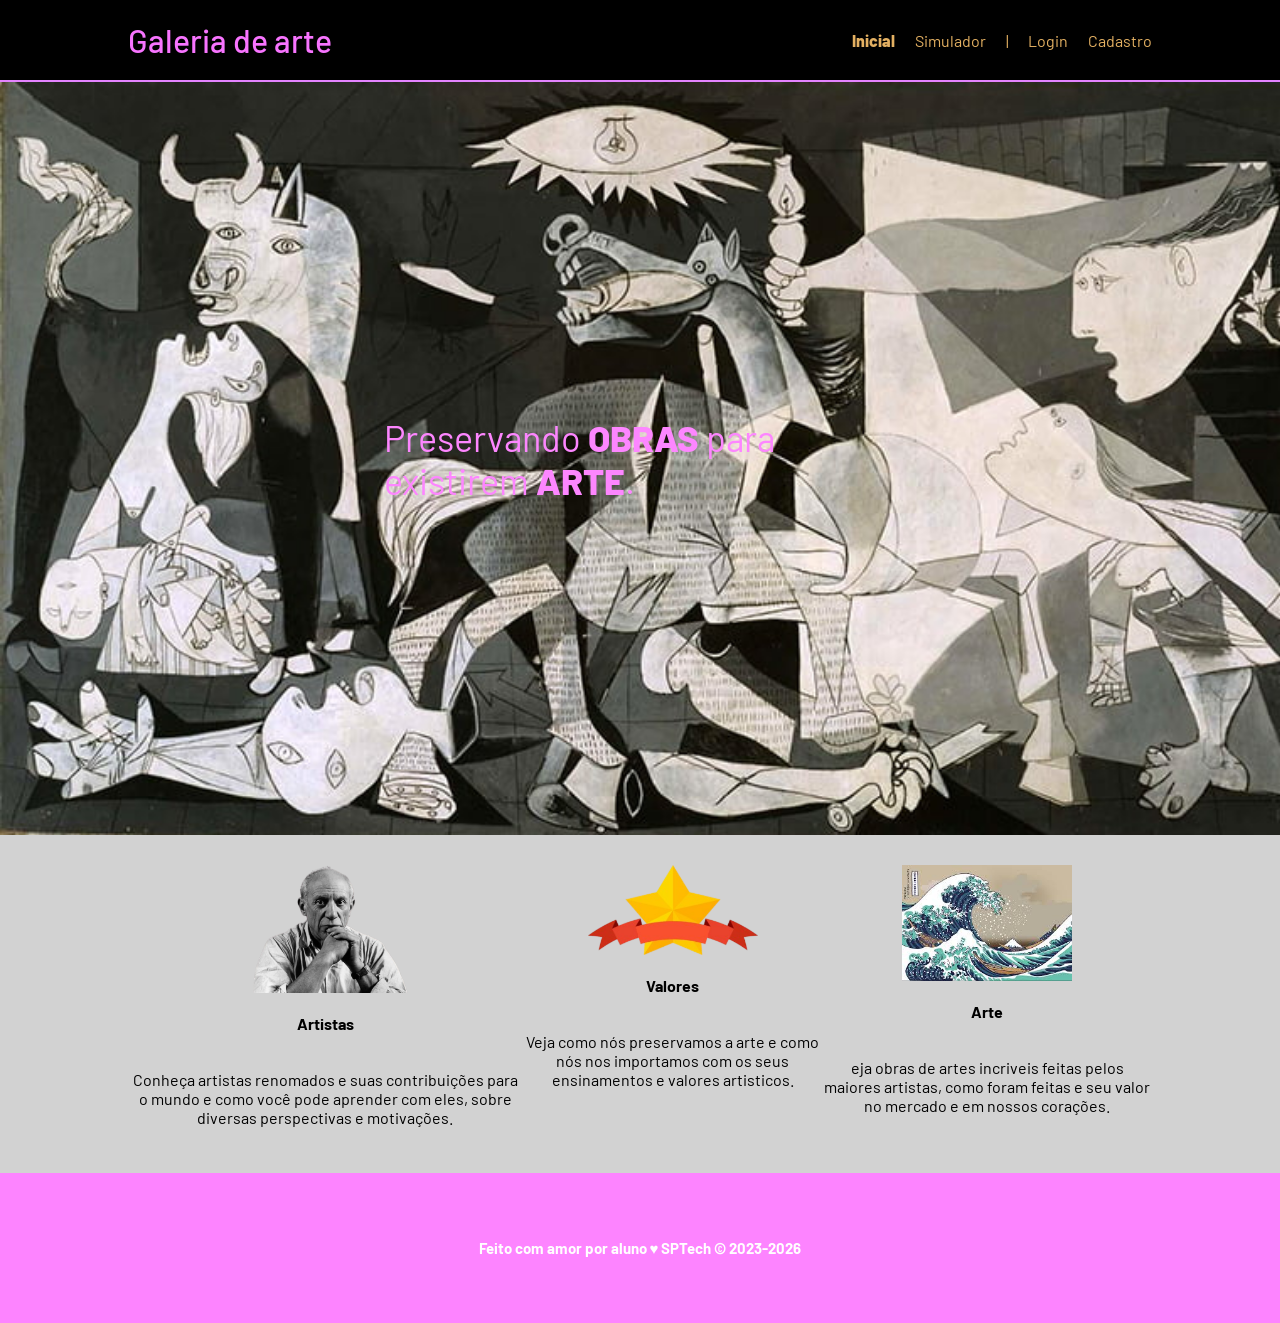
==== public/index.html @ 7936cb38 "Muda home e index" ====
<!DOCTYPE html>
<html lang="en">

<head>
    <meta charset="UTF-8">
    <meta http-equiv="X-UA-Compatible" content="IE=edge">
    <meta name="viewport" content="width=device-width, initial-scale=1.0">

    <title>Galeria de arte | Página Inicial</title>

    <script src="./js/sessao.js"></script>

    <link rel="stylesheet" href="./css/estilo.css">
    <link rel="icon" href="./assets/icon/Favicon2.ico">
    <link rel="preconnect" href="https://fonts.gstatic.com">
</head>

<body>
    <div class="header">
      <div class="container">
        <h1 class="titulo">Galeria de arte</h1>
        <ul class="navbar">
          <li class="agora">
            <a href="#">Inicial</a>
          </li>
          <li>
            <a href="simulador.html">Simulador</a>
          </li>
          <li>|</li>
          <li>
            <a href="login.html">Login</a>
          </li>
          <li>
            <a href="cadastro.html">Cadastro</a>
          </li>
        </ul>
      </div>
    </div>
  
    <div class="banner">
      <div class="container">
        <p>Preservando <span>OBRAS</span> para existirem <span>ARTE</span>.</p>
      </div>
    </div>
  
    <div class="social">
      <div class="container">
        <div class="boxes">
          <div class="box">
            <img src="assets/imgs/picasso.png">
            <h4>Artistas</h4>
            <p>Conheça artistas renomados e suas contribuições para o mundo e como você pode aprender com eles, sobre diversas perspectivas e motivações.</p>
          </div>
          <div class="box">
            <img src="assets/imgs/Valor.png">
            <h4>Valores</h4>
            <p>Veja como nós preservamos a arte e como nós nos importamos com os seus ensinamentos e valores artisticos.</p>
          </div>
          <div class="box">
            <img src="assets/imgs/Kanagawa.jpeg">
            <h4>Arte</h4>
            <p>eja obras de artes incriveis feitas pelos maiores artistas, como foram feitas e seu valor no mercado e em nossos corações.</p>
          </div>
        </div>
      </div>
    </div>
  
    <div class="footer">
      <div class="container">
        <h4>Feito com amor por aluno &hearts; SPTech &copy; 2023-2026</h4>
      </div>
    </div>
  </body>

</html>
---- public/css/estilo.css ----
@import url('https://fonts.googleapis.com/css2?family=Barlow:ital,wght@0,100;0,200;0,300;0,400;0,500;0,600;0,700;0,800;0,900;1,100;1,200;1,300;1,400;1,500;1,600;1,700;1,800;1,900&display=swap');

body {
  margin: 0;
  padding: 0;
  font-family: 'Barlow', 'Segoe UI', 'Segoe UI', Tahoma, Geneva, Verdana, sans-serif;
  background-color: black;
}

:root {
  --tamanho-header: 80px;
  --tamanho-banner: calc(100vh - var(--tamanho-header) - var(--tamanho-footer) - 2px);
  --tamanho-simulador: calc(100vh - var(--tamanho-header) - var(--tamanho-footer) - 2px);
  --tamanho-login: calc(100vh - var(--tamanho-header) - var(--tamanho-footer) - 2px);
  --tamanho-footer: 65px;
}

.container {
  display: flex;
  width: 80%;
  margin: auto;
}

.header {
  height: var(--tamanho-header);
  border-bottom: 2px solid #e483ff;
}

.header .container {
  justify-content: space-between;
  align-items: center;
  height: 100%;
}

.header a {
  text-decoration: none;
  color: #e3b062;
}

.agora {
  font-weight: 800;
}

.navbar {
  width: 300px;
  display: flex;
  align-items: center;
  justify-content: space-between;
  list-style: none;
  color: #e3b062;
}

.titulo {
  color: #f874ff;
  width: fit-content;
  font-weight: 500;
}

.header h1 {
  margin: 0;
}

/* BANNER */

.banner {
  height: var(--tamanho-banner);
  color: rgb(253, 134, 255);
  background-image: url('../assets/imgs/Picaquadro.jpg');
  background-size: cover;
}

.banner .container {
  justify-content: center;
  align-items: center;
  height: 100%;
}

.banner .container p {
  width: 50%;
  margin: 0;
  padding: 0;
  font-size: 36px;
}

.banner .container span {
  font-weight: 800;
}

/* MISSÃO VISÃO VALORES */

.social {
  background-color: #d2d2d2;
  display: flex;
}

.social .container {
  justify-content: center;
}

.box img {
  width: 170px;
}

.social .container .boxes {
  display: flex;
  justify-content: space-between;
  width: 100%;
  padding: 30px 0;
}

.social p {
  text-align: center;
}

.box {
  display: flex;
  flex-direction: column;
  align-items: center;
}

/* FOOTER */

.footer {
  background-color: #fd84ff;
  height: 150px;
  color: #fff;
  display: flex;
  font-size: 15px;
}

.footer .container {
  justify-content: center;
  text-align: center;
}

.footer .container .version {
  font-size: 12px;
}

/* LOGIN */

.login {
  height: var(--tamanho-login);
  background-image: url('../assets/imgs/bg-jelly-fish-para-home.png');
  background-size: cover;
}

.login .container {
  justify-content: center;
  align-items: center;
  height: 100%;
}

.card {
  width: 50%;
  background-color: #e5e5e5;
  border-radius: 10px;
  display: flex;
  align-items: center;
  justify-content: space-evenly;
  color: palevioletred;
  flex-direction: column;
  height: fit-content;
  padding: 20px 0;
}

.card h2 {
  margin: 0;
  font-size: 30px;
}

.formulario {
  display: flex;
  height: 90%;
  width: 80%;
  justify-content: space-around;
  flex-direction: column;
}

.formulario span {
  font-size: 15px;
  font-weight: 800;
}

.formulario input {
  border: 2px solid #32b9cd;
  text-align: center;
  border-radius: 10px;
  margin: 0;
}

.formulario select {
  border: 2px solid #32b9cd;
  background-color: white;
  color: gray;
  height: 36px;
  text-align: center;
  border-radius: 10px;
  margin: 0;
}

.campo {
  display: flex;
  flex-direction: column;
  justify-content: start;
  padding: 5px 0;
}

.botao {
  cursor: pointer;
  font-family: "Barlow", sans-serif;
  border: 0;
  border-radius: 5px;
  font-weight: 600;
  font-size: 18px;
  color: #fff;
  background-color: #ED145B;
  width: 120px;
  height: 30px;
  align-self: center;
  margin-top: 20px;
}

.loading-div {
  width: 50px;
  display: none;
}

.loading-div img {
  height: 50px;
  width: 50px;
}

#div_erros_login {
  display: none
}

/* FORMULARIO */

.alerta_erro{
  display: flex;
  justify-content: flex-end;
}

.card_erro {
  display: none;
  background-color: #fff;
  color: black;
  width: 230px;
  position: fixed;
  border-radius: 4px;
  border: #ED145B 3px solid;
  padding: 10px;
  margin-right: 10%;
}

.card_erro #mensagem_erro{
  font-weight: 500;
  font-size: 20px;
}

.formulario .tipo_campo {
  font-size: 20px;
  font-weight: 600 !important;
}

.formulario {
  display: flex;
  flex-direction: column;
}

input {
  margin-bottom: 10px;
  border: 2px solid #32b9cd;
  padding: 10px;
  text-align: center;
  border-radius: 10px;
}

.btn {
  font-family: "Barlow", sans-serif;
  border: 0;
  border-radius: 5px;
  font-weight: 600;
  font-size: 18px;
  padding: 10px 15px;
  color: white;
  background-color: #ED145B;
  width: 120px;
  align-self: center;
  margin-top: 5px;
}

.loading-div {
  width: 50px;
  margin: auto;
  display: none;
}

.loading-div img {
  height: 50px;
  width: 50px;
}

/* SIMULADOR */

.simulador {
  color: white;
}

.simulador .container {
  flex-direction: column;
  overflow: scroll; 
  height: var(--tamanho-simulador);
}

/* ALERTA */

#alerta {
  position: absolute;
  right: 0;
  bottom: 0;
}

.mensagem-alarme {
  background-color: white;
  border-radius: 5px;
  width: 300px;
  height: 80px;
  margin: 10px;
  padding: 10px 0;
  display: flex;
  justify-content: space-evenly;
  align-items: center;
}

.mensagem-alarme h3 {
  font-size: 14px;
  margin: 0;
}

.mensagem-alarme .informacao {
  width: 66%;
}

.alarme-sino {
  width: 48px;
  height: 48px;
  animation-name: bell;
  animation-duration: 4s;
  background-image: url('https://cdn-icons-png.flaticon.com/512/1157/1157000.png');
  background-size: cover;
  animation-iteration-count: infinite;
}

@keyframes bell {
  0%   {transform: rotate(25deg)}
  25%  {transform: rotate(-25deg)}
  50%  {transform: rotate(25deg)}
  75%  {transform: rotate(-25deg)}
  100% {transform: rotate(25deg)}
}
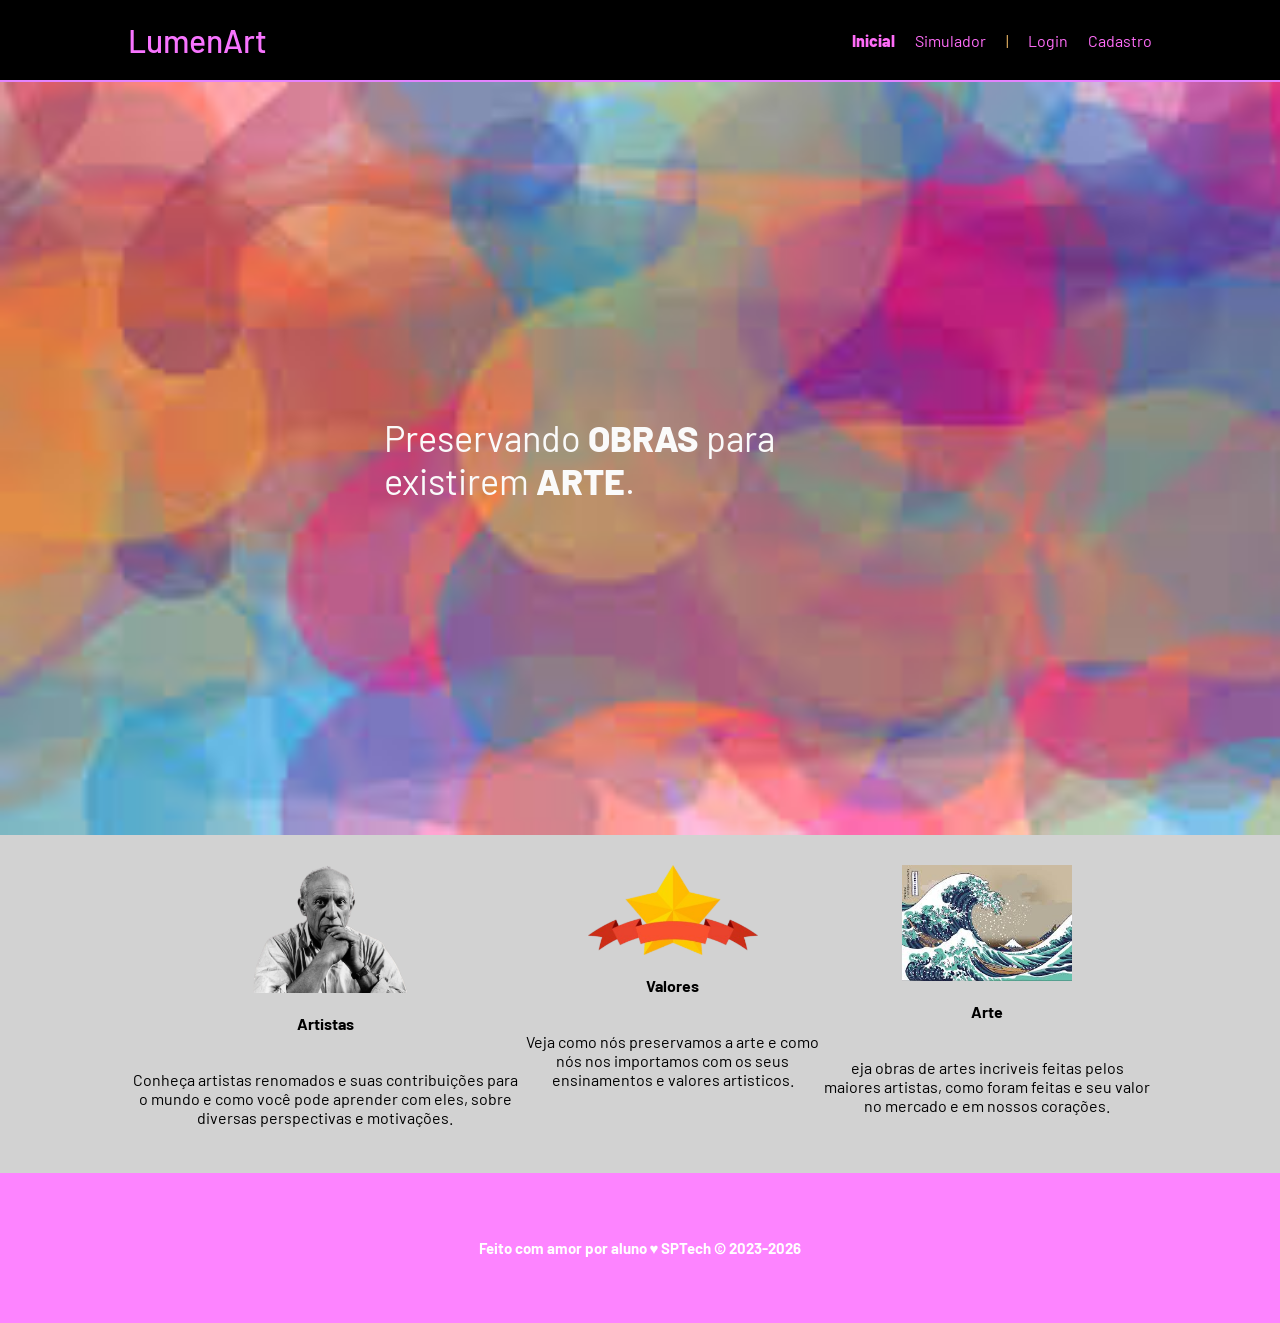
==== commit bb55fdd6: "mudanças no nome do projeto e na rota do aviso" ====
--- a/public/index.html
+++ b/public/index.html
@@ -6,7 +6,7 @@
     <meta http-equiv="X-UA-Compatible" content="IE=edge">
     <meta name="viewport" content="width=device-width, initial-scale=1.0">
 
-    <title>Galeria de arte | Página Inicial</title>
+    <title>LumenArt | Página Inicial</title>
 
     <script src="./js/sessao.js"></script>
 
@@ -18,7 +18,7 @@
 <body>
     <div class="header">
       <div class="container">
-        <h1 class="titulo">Galeria de arte</h1>
+        <h1 class="titulo">LumenArt</h1>
         <ul class="navbar">
           <li class="agora">
             <a href="#">Inicial</a>
--- a/public/css/estilo.css
+++ b/public/css/estilo.css
@@ -34,7 +34,7 @@
 
 .header a {
   text-decoration: none;
-  color: #e3b062;
+  color: #ff6cf8;
 }
 
 .agora {
@@ -64,8 +64,8 @@
 
 .banner {
   height: var(--tamanho-banner);
-  color: rgb(253, 134, 255);
-  background-image: url('../assets/imgs/Picaquadro.jpg');
+  color: rgb(250, 250, 250);
+  background-image: url('../assets/imgs/Artebonita.jpeg');
   background-size: cover;
 }
 
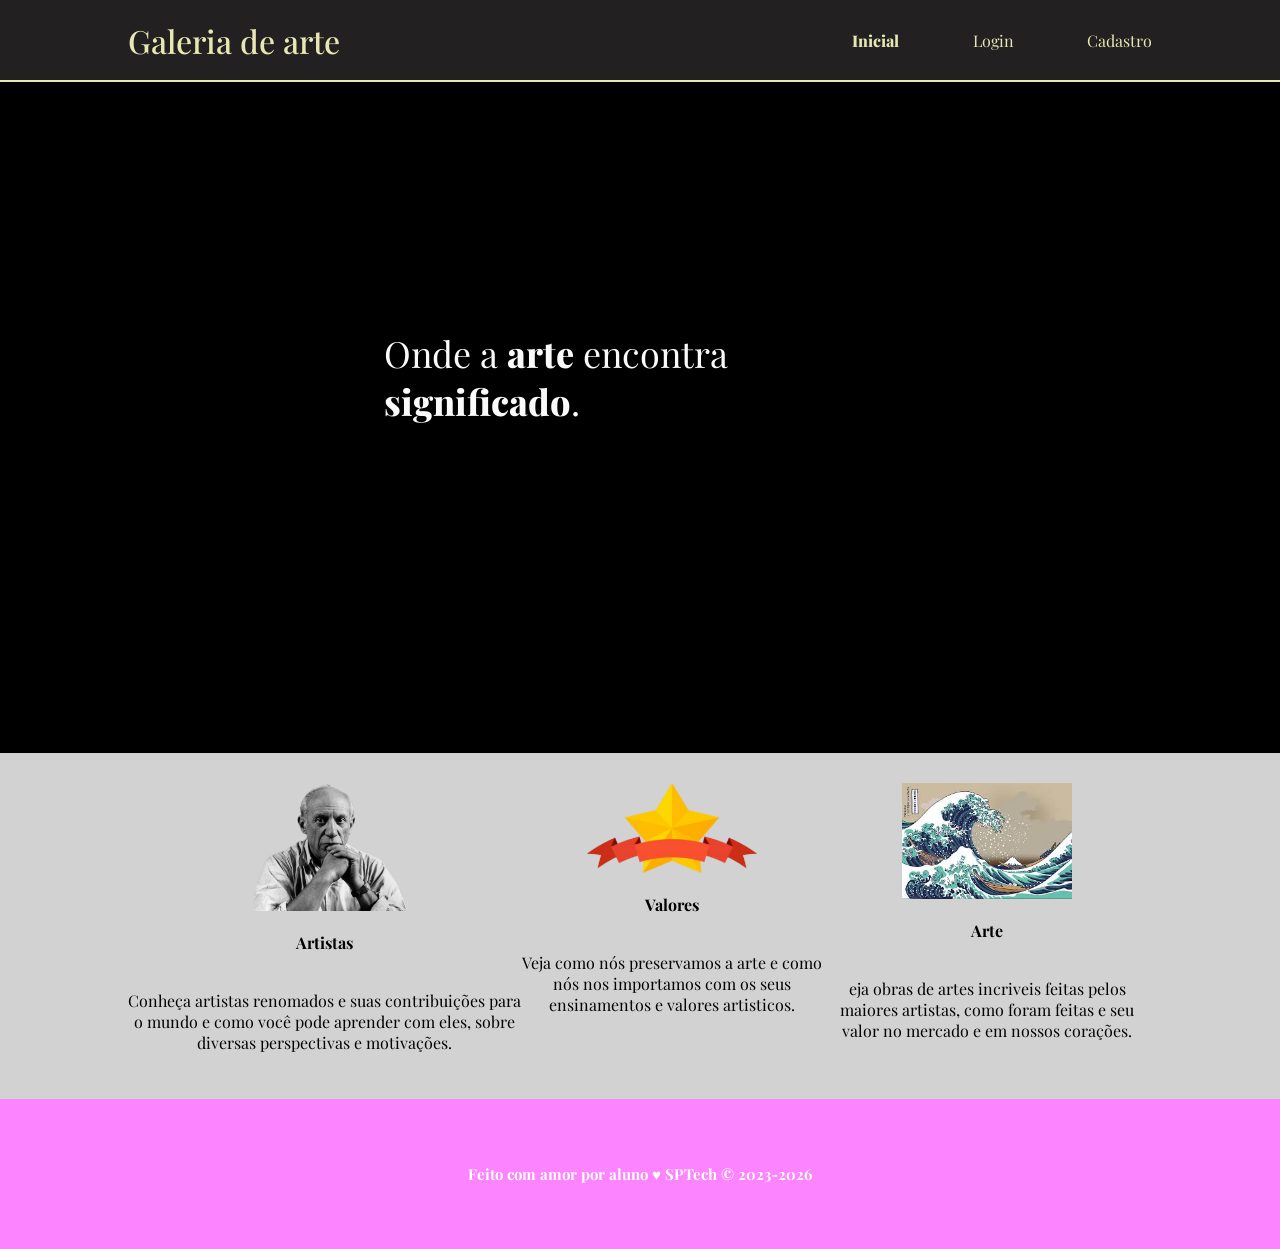
==== commit 9c2c2193: "Estilizando página index" ====
--- a/public/index.html
+++ b/public/index.html
@@ -6,7 +6,7 @@
     <meta http-equiv="X-UA-Compatible" content="IE=edge">
     <meta name="viewport" content="width=device-width, initial-scale=1.0">
 
-    <title>LumenArt | Página Inicial</title>
+    <title>Galeria de arte | Página Inicial</title>
 
     <script src="./js/sessao.js"></script>
 
@@ -18,15 +18,11 @@
 <body>
     <div class="header">
       <div class="container">
-        <h1 class="titulo">LumenArt</h1>
+        <h1 class="titulo">Galeria de arte</h1>
         <ul class="navbar">
           <li class="agora">
             <a href="#">Inicial</a>
           </li>
-          <li>
-            <a href="simulador.html">Simulador</a>
-          </li>
-          <li>|</li>
           <li>
             <a href="login.html">Login</a>
           </li>
@@ -39,7 +35,7 @@
   
     <div class="banner">
       <div class="container">
-        <p>Preservando <span>OBRAS</span> para existirem <span>ARTE</span>.</p>
+        <p>Onde a <span>arte</span> encontra <span>significado</span>.</p>
       </div>
     </div>
   
--- a/public/css/estilo.css
+++ b/public/css/estilo.css
@@ -1,9 +1,10 @@
-@import url('https://fonts.googleapis.com/css2?family=Barlow:ital,wght@0,100;0,200;0,300;0,400;0,500;0,600;0,700;0,800;0,900;1,100;1,200;1,300;1,400;1,500;1,600;1,700;1,800;1,900&display=swap');
+
+@import url('https://fonts.googleapis.com/css2?family=Playfair+Display:ital,wght@0,400..900;1,400..900&display=swap');
 
 body {
   margin: 0;
   padding: 0;
-  font-family: 'Barlow', 'Segoe UI', 'Segoe UI', Tahoma, Geneva, Verdana, sans-serif;
+  font-family: "Playfair Display", serif;
   background-color: black;
 }
 
@@ -23,7 +24,14 @@
 
 .header {
   height: var(--tamanho-header);
-  border-bottom: 2px solid #e483ff;
+  border-bottom: 2px solid #e6e7b3;
+  width: 100%;
+  background-color: rgba(68, 65, 65, 0.5);
+  backdrop-filter: blur(2px);
+  position: absolute;
+  z-index: 1000;
+  top: 0;
+  left: 0;
 }
 
 .header .container {
@@ -34,7 +42,7 @@
 
 .header a {
   text-decoration: none;
-  color: #ff6cf8;
+  color: #e6e7b3;
 }
 
 .agora {
@@ -51,7 +59,7 @@
 }
 
 .titulo {
-  color: #f874ff;
+  color: #e6e7b3;
   width: fit-content;
   font-weight: 500;
 }
@@ -65,14 +73,19 @@
 .banner {
   height: var(--tamanho-banner);
   color: rgb(250, 250, 250);
-  background-image: url('../assets/imgs/Artebonita.jpeg');
+  background-image: url('https://wallpaperbat.com/img/917951-museum-hd-wallpaper-and-background.png');
   background-size: cover;
+  object-fit: contain;
+  object-position: center;
+  width: 100%;
 }
 
 .banner .container {
   justify-content: center;
   align-items: center;
+  display: flex;
   height: 100%;
+  text-shadow: 2px 2px 2px rgba(0, 0, 0, 0.5);
 }
 
 .banner .container p {
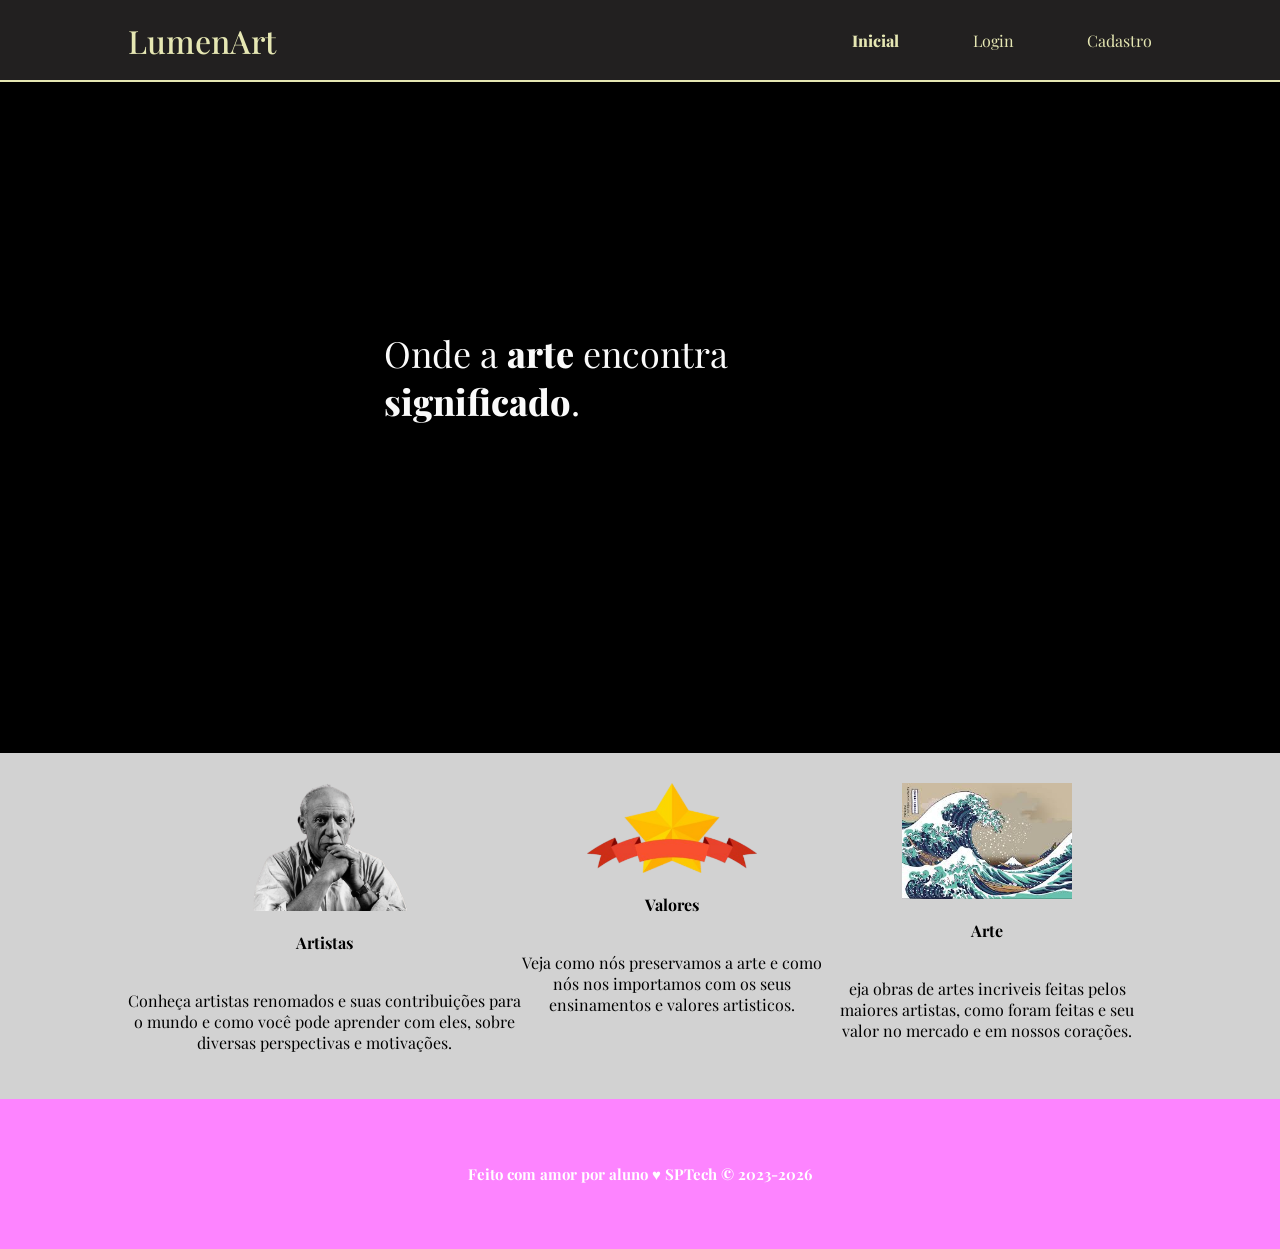
==== commit 2210fb31: "Estilizando página index" ====
--- a/public/index.html
+++ b/public/index.html
@@ -6,7 +6,7 @@
     <meta http-equiv="X-UA-Compatible" content="IE=edge">
     <meta name="viewport" content="width=device-width, initial-scale=1.0">
 
-    <title>Galeria de arte | Página Inicial</title>
+    <title>LumenArt | Página Inicial</title>
 
     <script src="./js/sessao.js"></script>
 
@@ -18,7 +18,7 @@
 <body>
     <div class="header">
       <div class="container">
-        <h1 class="titulo">Galeria de arte</h1>
+        <h1 class="titulo">LumenArt</h1>
         <ul class="navbar">
           <li class="agora">
             <a href="#">Inicial</a>
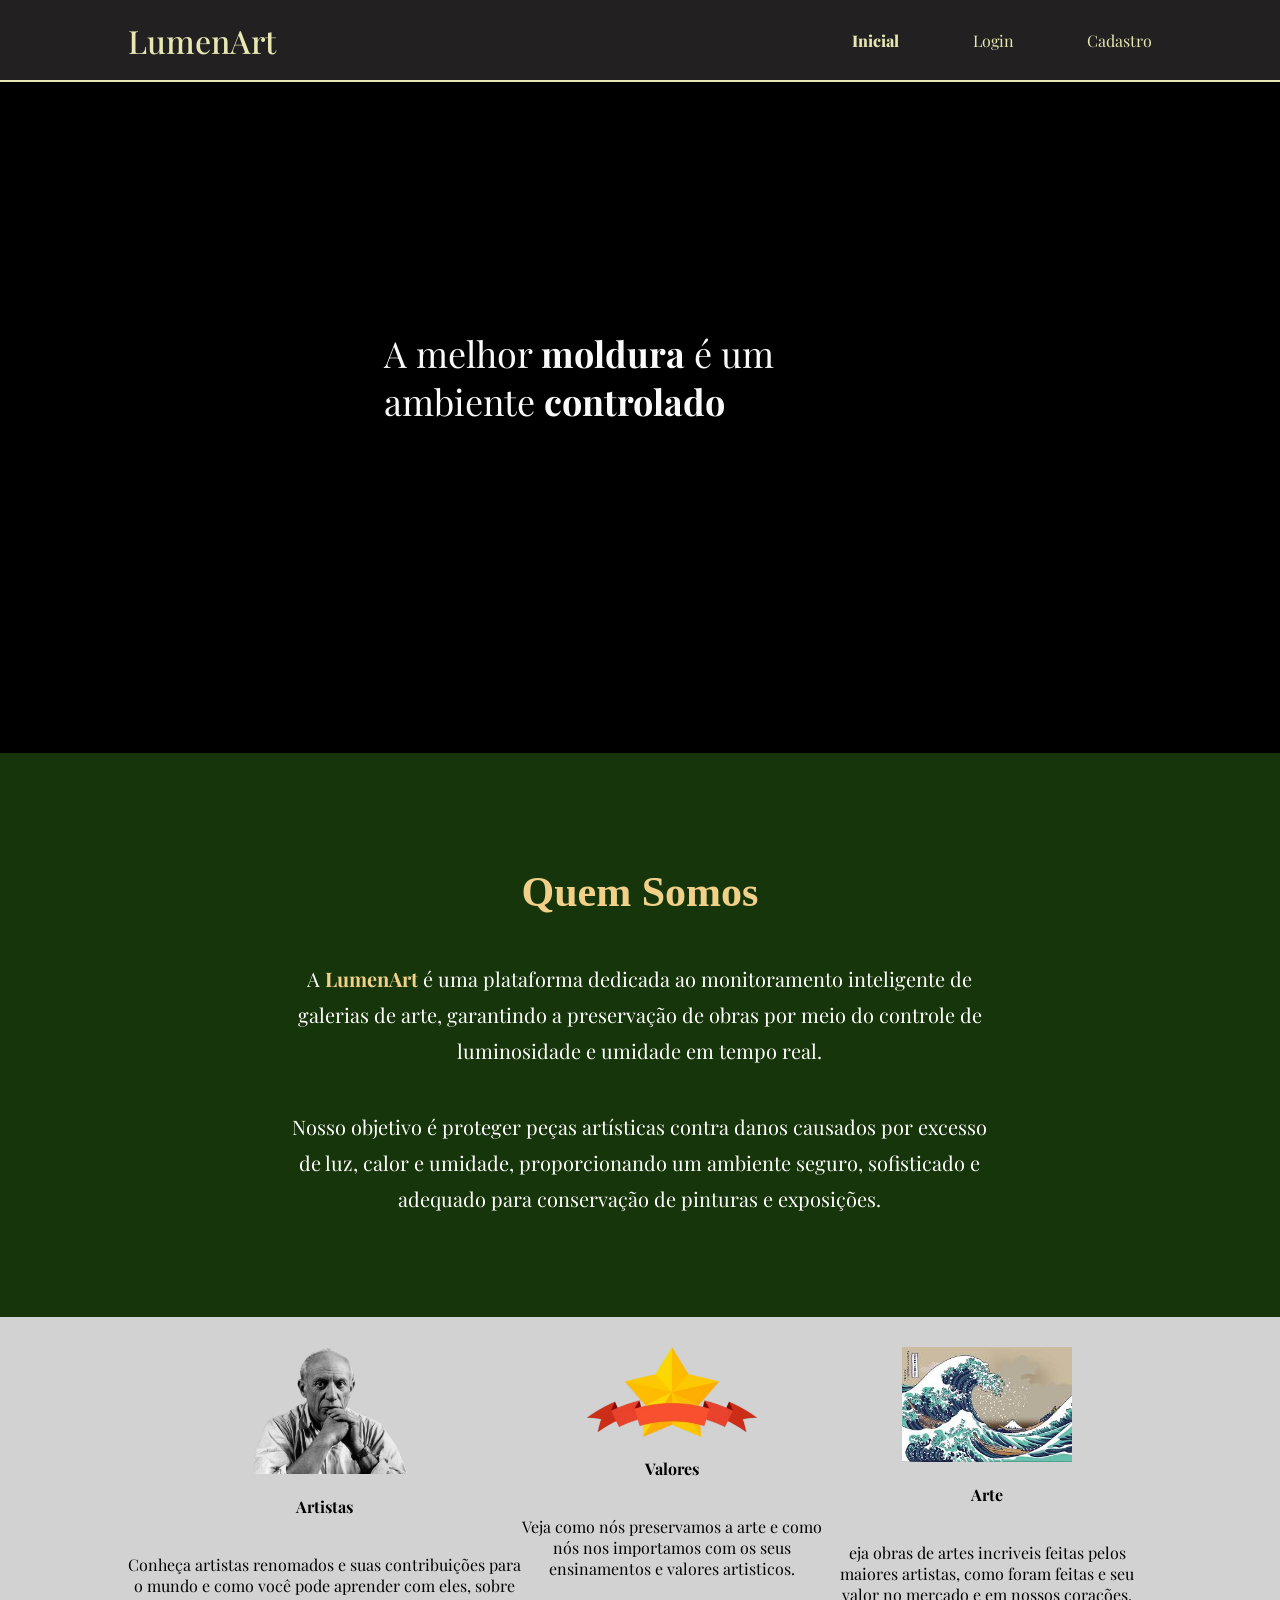
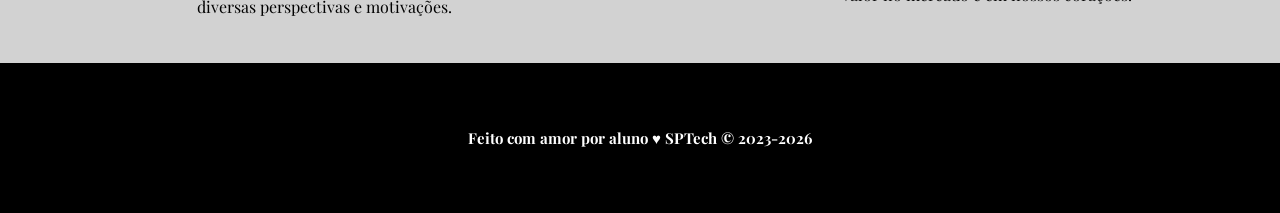
==== commit 656efde8: "css index NAO FINALIZADO" ====
--- a/public/index.html
+++ b/public/index.html
@@ -35,10 +35,26 @@
   
     <div class="banner">
       <div class="container">
-        <p>Onde a <span>arte</span> encontra <span>significado</span>.</p>
+        <p>A melhor <b>moldura</b> é um ambiente <b>controlado</b></p>
       </div>
     </div>
   
+    <div class="sobre">
+    <div class="container">
+        <h2>Quem Somos</h2>
+        <p>
+            A <span>LumenArt</span> é uma plataforma dedicada ao monitoramento inteligente
+            de galerias de arte, garantindo a preservação de obras por meio do controle
+            de luminosidade e umidade em tempo real.
+        </p>
+        <p>
+            Nosso objetivo é proteger peças artísticas contra danos causados por excesso
+            de luz, calor e umidade, proporcionando um ambiente seguro, sofisticado e
+            adequado para conservação de pinturas e exposições.
+        </p>
+    </div>
+</div>
+
     <div class="social">
       <div class="container">
         <div class="boxes">
--- a/public/css/estilo.css
+++ b/public/css/estilo.css
@@ -134,7 +134,7 @@
 /* FOOTER */
 
 .footer {
-  background-color: #fd84ff;
+  background-color: #000000;
   height: 150px;
   color: #fff;
   display: flex;
@@ -372,4 +372,38 @@
   50%  {transform: rotate(25deg)}
   75%  {transform: rotate(-25deg)}
   100% {transform: rotate(25deg)}
+}
+
+/* SOBRE */
+
+.sobre {
+  padding: 80px 0;
+  background: #17350a;
+  backdrop-filter: blur(6px);
+}
+
+.sobre .container {
+  flex-direction: column;
+  align-items: center;
+  text-align: center;
+}
+
+.sobre h2 {
+  color: #f1d18a;
+  font-size: 42px;
+  margin-bottom: 25px;
+  font-family: Georgia, 'Times New Roman', Times, serif;
+}
+
+.sobre p {
+  color: white;
+  width: 70%;
+  font-size: 20px;
+  line-height: 1.8;
+  margin-bottom: 20px;
+}
+
+.sobre span {
+  color: #f1d18a;
+  font-weight: bold;
 }
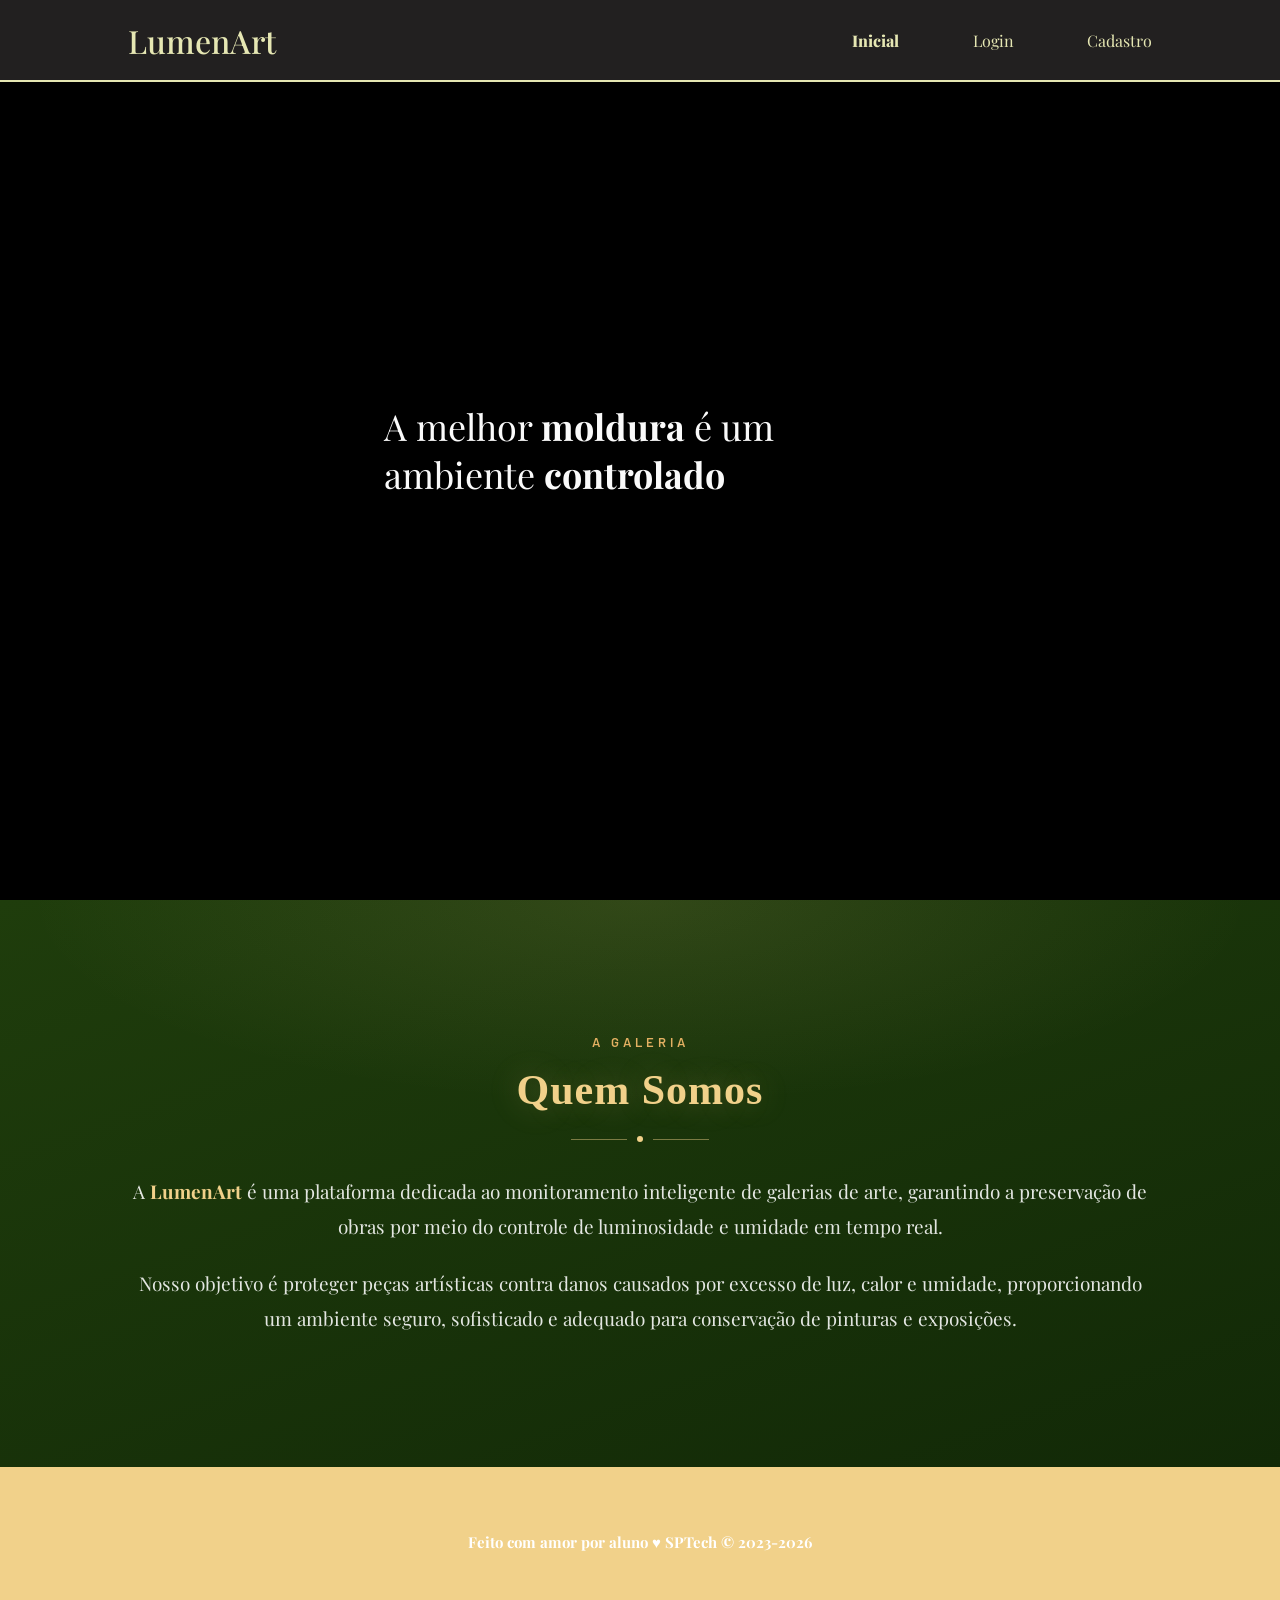
==== commit d620f70b: "index finalizado" ====
--- a/public/index.html
+++ b/public/index.html
@@ -41,42 +41,29 @@
   
     <div class="sobre">
     <div class="container">
-        <h2>Quem Somos</h2>
-        <p>
-            A <span>LumenArt</span> é uma plataforma dedicada ao monitoramento inteligente
-            de galerias de arte, garantindo a preservação de obras por meio do controle
-            de luminosidade e umidade em tempo real.
-        </p>
-        <p>
-            Nosso objetivo é proteger peças artísticas contra danos causados por excesso
-            de luz, calor e umidade, proporcionando um ambiente seguro, sofisticado e
-            adequado para conservação de pinturas e exposições.
-        </p>
+        <div class="sobre-moldura">
+            <span class="sobre-canto sobre-canto-tl"></span>
+            <span class="sobre-canto sobre-canto-tr"></span>
+            <span class="sobre-canto sobre-canto-bl"></span>
+            <span class="sobre-canto sobre-canto-br"></span>
+
+            <span class="sobre-eyebrow">A Galeria</span>
+            <h2>Quem Somos</h2>
+            <div class="sobre-divisor"><span></span></div>
+
+            <p>
+                A <span>LumenArt</span> é uma plataforma dedicada ao monitoramento inteligente
+                de galerias de arte, garantindo a preservação de obras por meio do controle
+                de luminosidade e umidade em tempo real.
+            </p>
+            <p>
+                Nosso objetivo é proteger peças artísticas contra danos causados por excesso
+                de luz, calor e umidade, proporcionando um ambiente seguro, sofisticado e
+                adequado para conservação de pinturas e exposições.
+            </p>
+        </div>
     </div>
-</div>
-
-    <div class="social">
-      <div class="container">
-        <div class="boxes">
-          <div class="box">
-            <img src="assets/imgs/picasso.png">
-            <h4>Artistas</h4>
-            <p>Conheça artistas renomados e suas contribuições para o mundo e como você pode aprender com eles, sobre diversas perspectivas e motivações.</p>
-          </div>
-          <div class="box">
-            <img src="assets/imgs/Valor.png">
-            <h4>Valores</h4>
-            <p>Veja como nós preservamos a arte e como nós nos importamos com os seus ensinamentos e valores artisticos.</p>
-          </div>
-          <div class="box">
-            <img src="assets/imgs/Kanagawa.jpeg">
-            <h4>Arte</h4>
-            <p>eja obras de artes incriveis feitas pelos maiores artistas, como foram feitas e seu valor no mercado e em nossos corações.</p>
-          </div>
-        </div>
-      </div>
-    </div>
-  
+</div>  
     <div class="footer">
       <div class="container">
         <h4>Feito com amor por aluno &hearts; SPTech &copy; 2023-2026</h4>
--- a/public/css/estilo.css
+++ b/public/css/estilo.css
@@ -1,5 +1,4 @@
-
-@import url('https://fonts.googleapis.com/css2?family=Playfair+Display:ital,wght@0,400..900;1,400..900&display=swap');
+@import url('https://fonts.googleapis.com/css2?family=Playfair+Display:ital,wght@0,400..900;1,400..900&family=Barlow:wght@400;500;600;700&display=swap');
 
 body {
   margin: 0;
@@ -10,7 +9,7 @@
 
 :root {
   --tamanho-header: 80px;
-  --tamanho-banner: calc(100vh - var(--tamanho-header) - var(--tamanho-footer) - 2px);
+  --tamanho-banner: 100vh;
   --tamanho-simulador: calc(100vh - var(--tamanho-header) - var(--tamanho-footer) - 2px);
   --tamanho-login: calc(100vh - var(--tamanho-header) - var(--tamanho-footer) - 2px);
   --tamanho-footer: 65px;
@@ -134,7 +133,7 @@
 /* FOOTER */
 
 .footer {
-  background-color: #000000;
+  background-color: #f1d18a;
   height: 150px;
   color: #fff;
   display: flex;
@@ -377,33 +376,89 @@
 /* SOBRE */
 
 .sobre {
-  padding: 80px 0;
-  background: #17350a;
-  backdrop-filter: blur(6px);
+  padding: clamp(70px, 12vw, 130px) 0;
+  background: radial-gradient(ellipse 80% 60% at 50% 0%, rgba(241, 209, 138, 0.10), transparent 60%),
+              linear-gradient(160deg, #1f3d0c 0%, #122907 100%);
+  position: relative;
+  overflow: hidden;
+}
+
+.sobre::before {
+  content: '';
+  position: absolute;
+  top: -10%;
+  left: 50%;
+  width: 60%;
+  height: 70%;
+  transform: translateX(-50%);
+  pointer-events: none;
 }
 
 .sobre .container {
   flex-direction: column;
   align-items: center;
   text-align: center;
+  position: relative;
+}
+
+
+.sobre-eyebrow {
+  display: inline-block;
+  font-family: "Barlow", sans-serif;
+  font-size: 13px;
+  font-weight: 600;
+  letter-spacing: 4px;
+  text-transform: uppercase;
+  color: #e3b062;
+  margin-bottom: 16px;
 }
 
 .sobre h2 {
   color: #f1d18a;
-  font-size: 42px;
-  margin-bottom: 25px;
+  font-size: clamp(28px, 4vw, 42px);
+  margin: 0;
   font-family: Georgia, 'Times New Roman', Times, serif;
+  letter-spacing: 1px;
+  text-shadow: 0 0 30px rgba(241, 209, 138, 0.25);
+}
+
+.sobre-divisor {
+  display: flex;
+  align-items: center;
+  justify-content: center;
+  gap: 10px;
+  margin: 22px 0 32px;
+}
+
+.sobre-divisor::before,
+.sobre-divisor::after {
+  content: '';
+  height: 1px;
+  width: 56px;
+  background: rgba(241, 209, 138, 0.45);
+}
+
+.sobre-divisor span {
+  width: 6px;
+  height: 6px;
+  border-radius: 50%;
+  background: #f1d18a;
+  display: inline-block;
 }
 
 .sobre p {
-  color: white;
-  width: 70%;
-  font-size: 20px;
-  line-height: 1.8;
-  margin-bottom: 20px;
-}
-
-.sobre span {
+  color: rgba(255, 255, 255, 0.88);
+  width: 100%;
+  font-size: clamp(16px, 2vw, 19px);
+  line-height: 1.85;
+  margin: 0 0 22px;
+}
+
+.sobre p:last-of-type {
+  margin-bottom: 0;
+}
+
+.sobre p span {
   color: #f1d18a;
   font-weight: bold;
 }
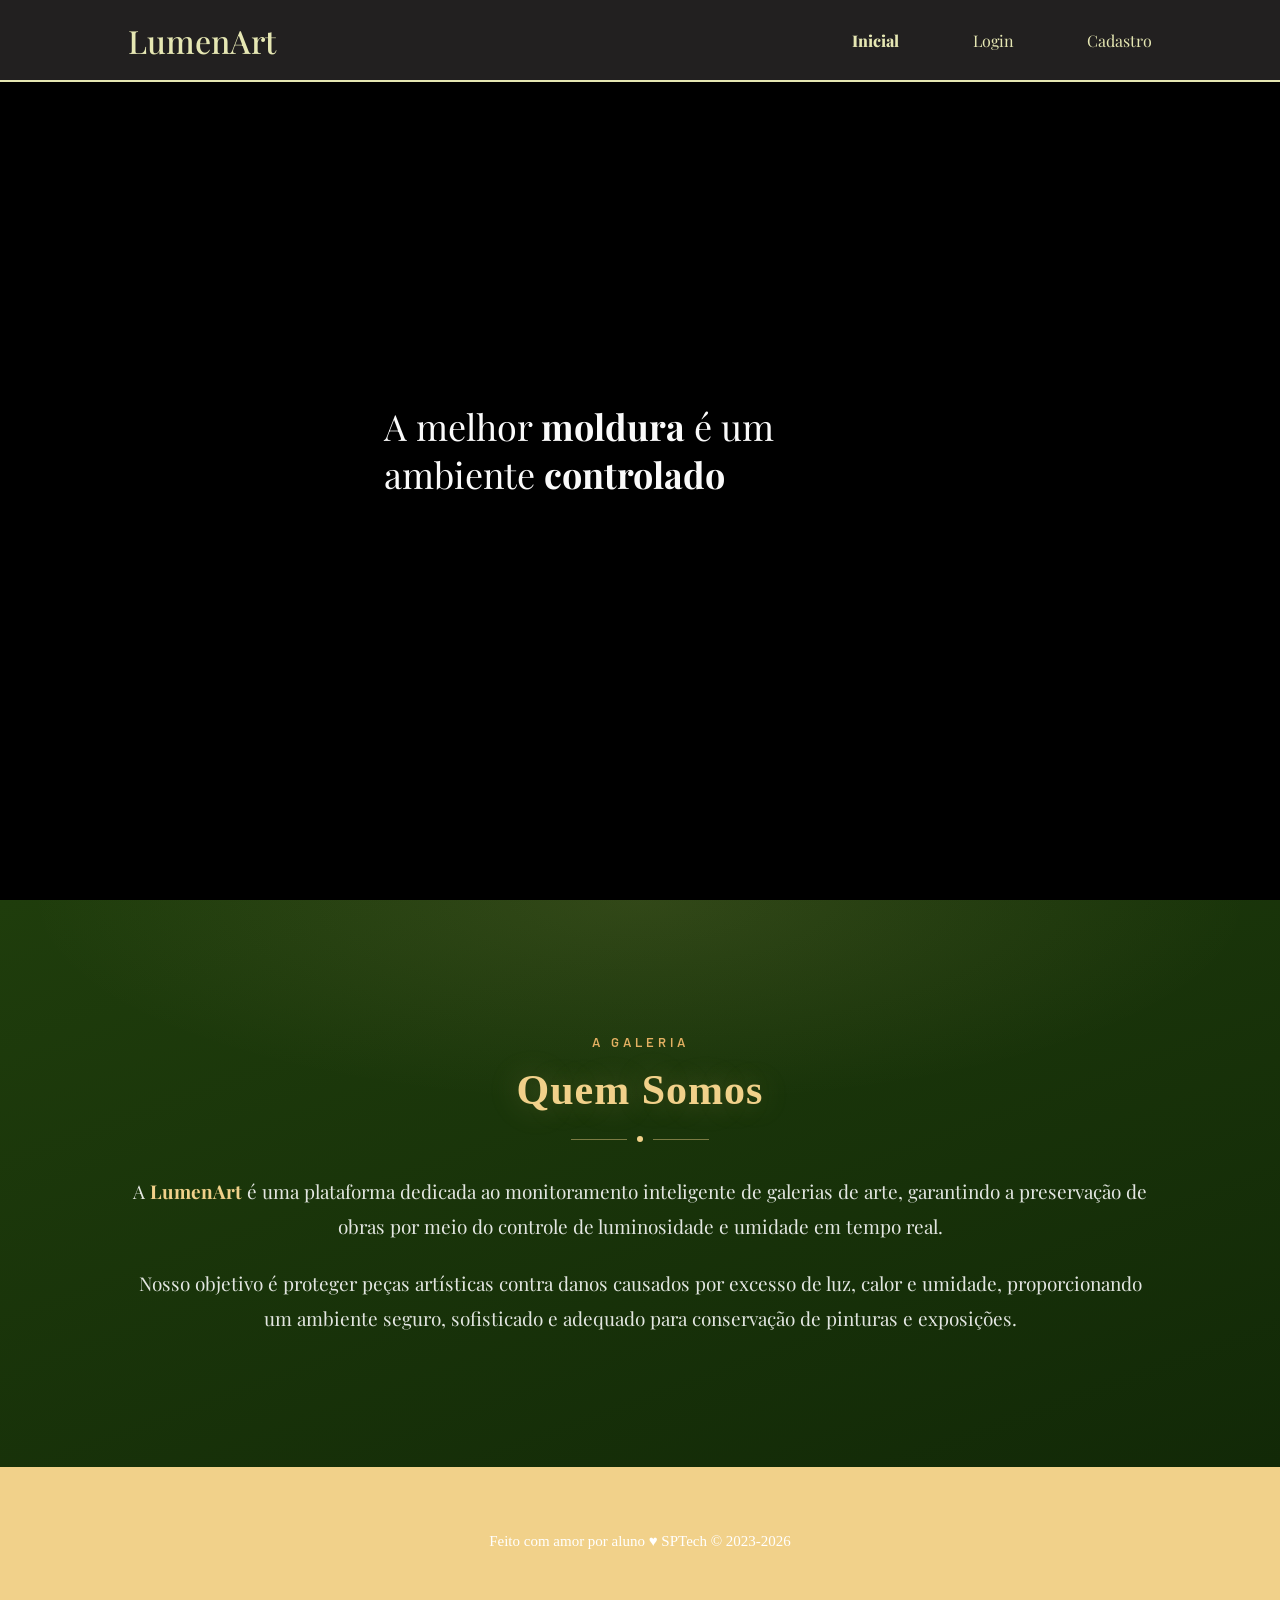
==== commit 30622719: "index part2" ====
--- a/public/index.html
+++ b/public/index.html
@@ -66,7 +66,7 @@
 </div>  
     <div class="footer">
       <div class="container">
-        <h4>Feito com amor por aluno &hearts; SPTech &copy; 2023-2026</h4>
+        <p>Feito com amor por aluno &hearts; SPTech &copy; 2023-2026</p>
       </div>
     </div>
   </body>
--- a/public/css/estilo.css
+++ b/public/css/estilo.css
@@ -134,11 +134,13 @@
 
 .footer {
   background-color: #f1d18a;
+  font-family: Georgia, 'Times New Roman', Times, serif;
   height: 150px;
   color: #fff;
   display: flex;
   font-size: 15px;
 }
+
 
 .footer .container {
   justify-content: center;
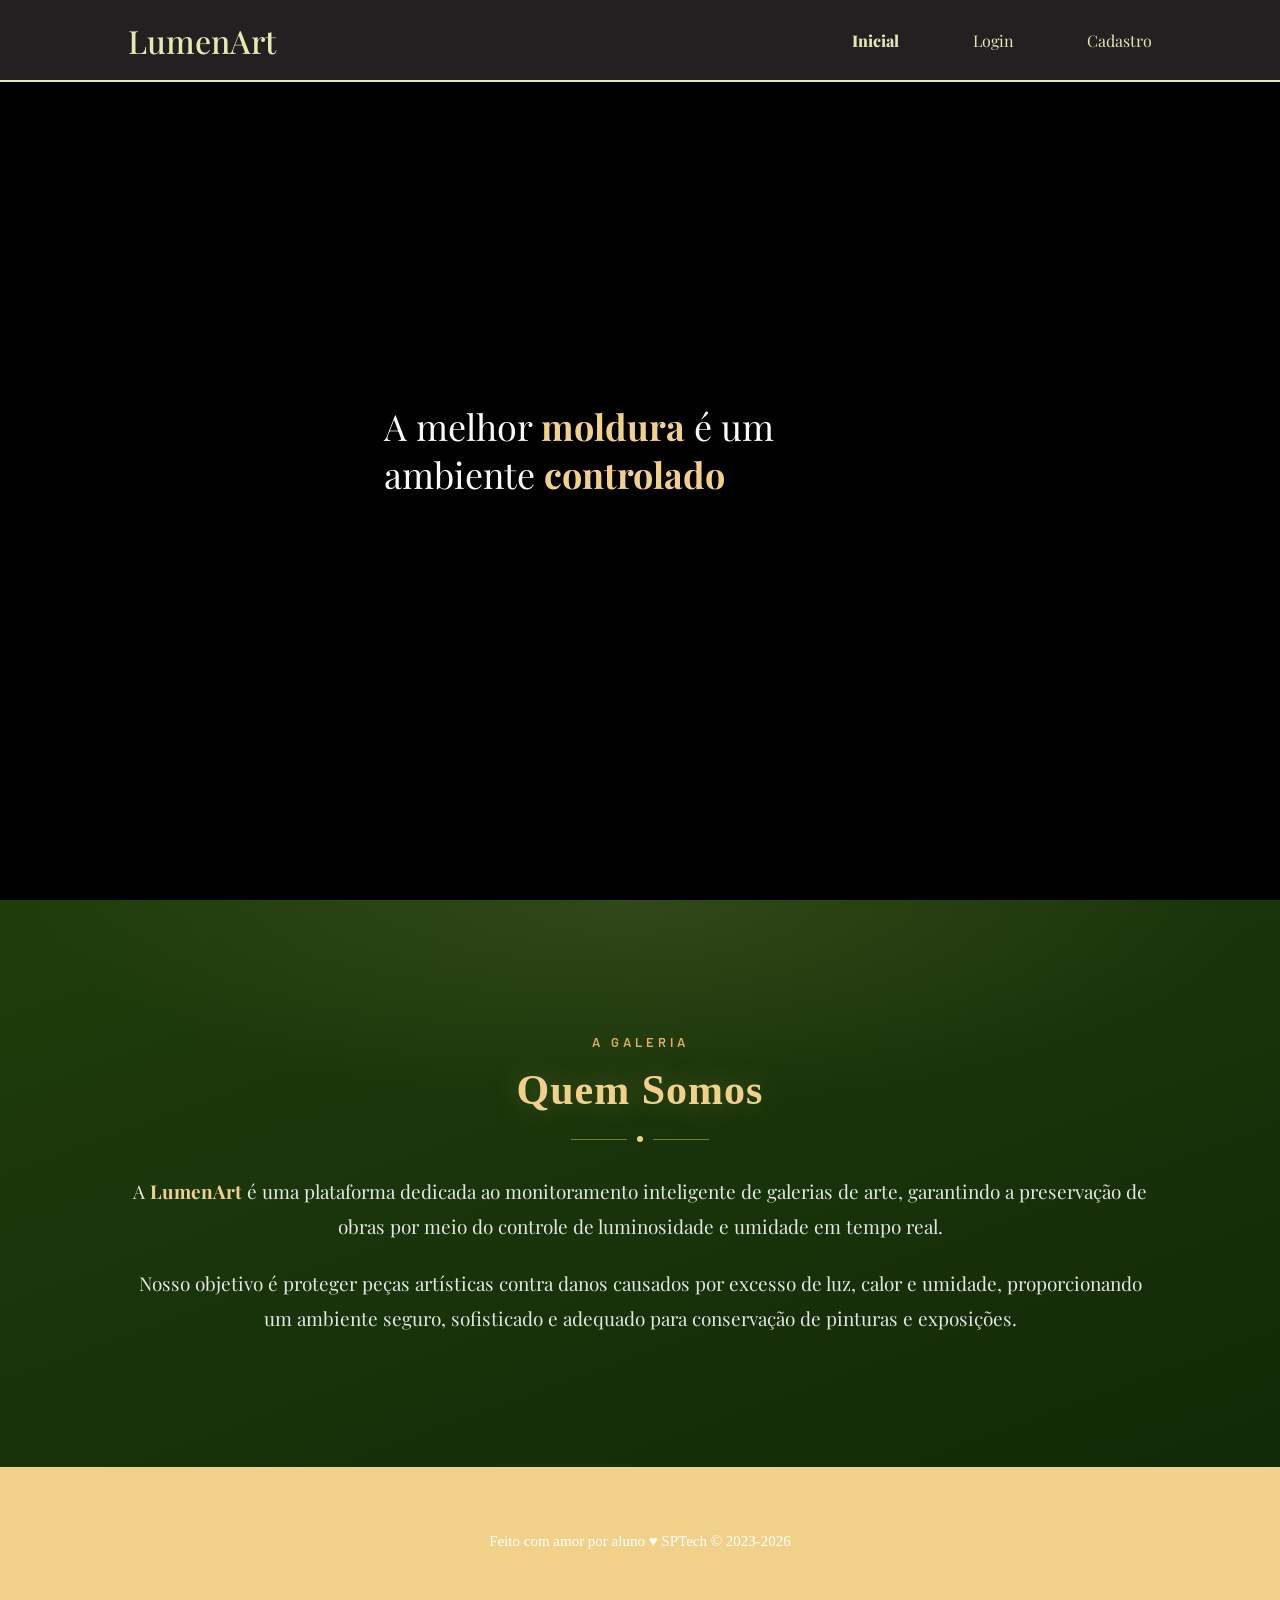
==== commit cbc5e0fe: "banner index" ====
--- a/public/index.html
+++ b/public/index.html
@@ -35,7 +35,7 @@
   
     <div class="banner">
       <div class="container">
-        <p>A melhor <b>moldura</b> é um ambiente <b>controlado</b></p>
+        <p>A melhor <b style="color: #f1d18a;">moldura</b> é um ambiente <b style="color: #f1d18a;">controlado</b></p>
       </div>
     </div>
   
